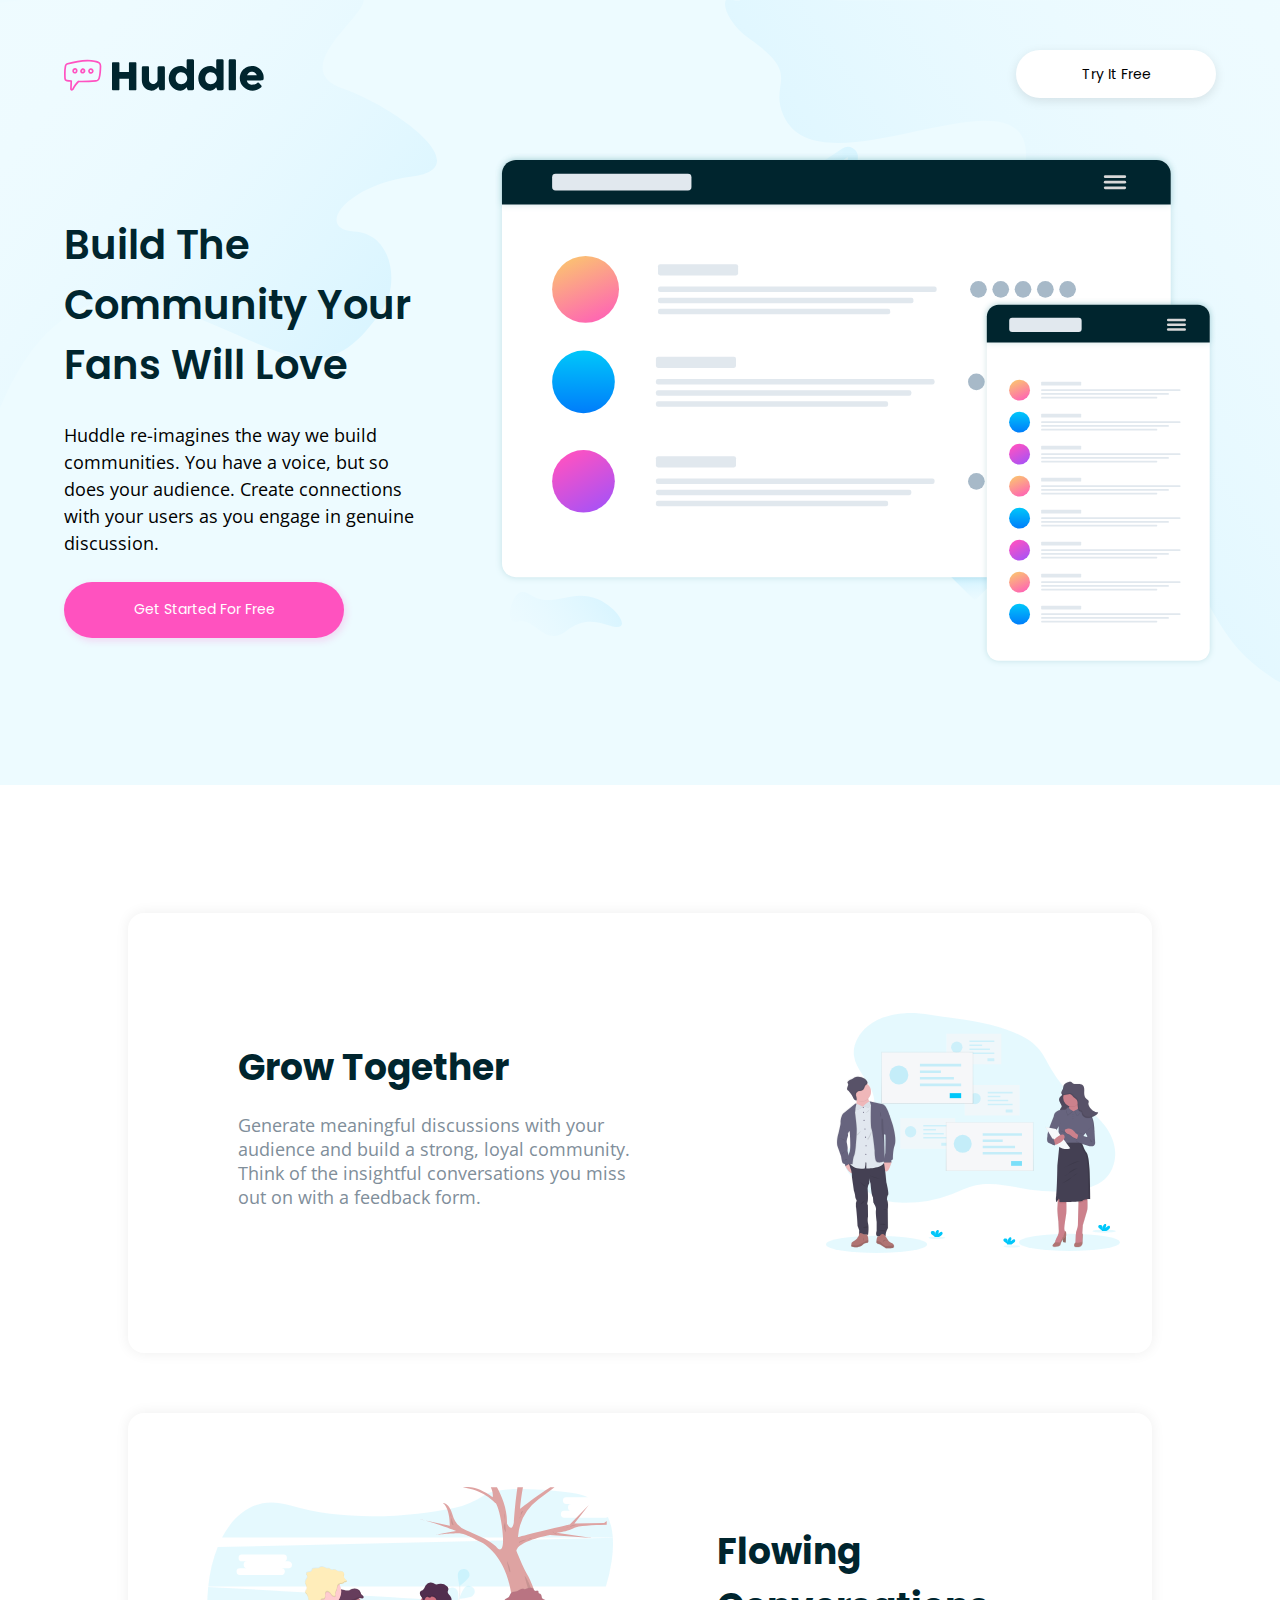
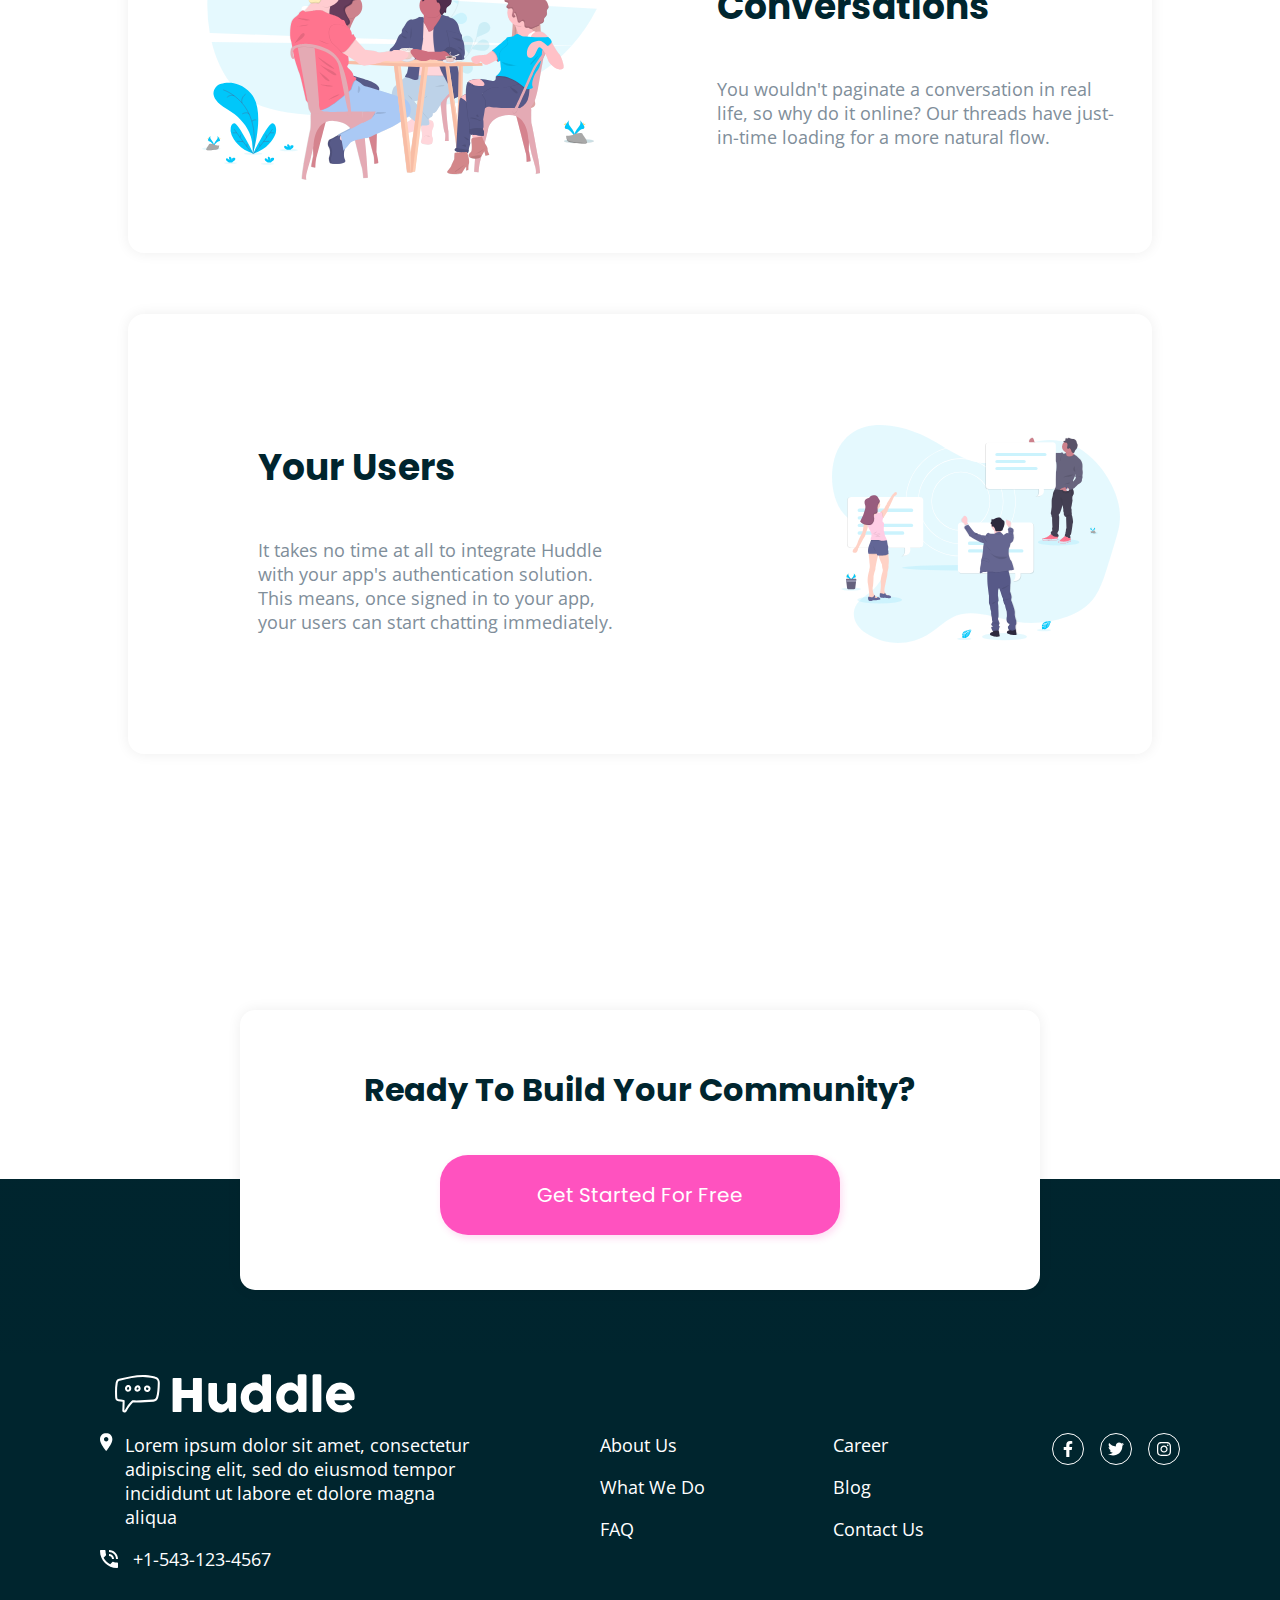
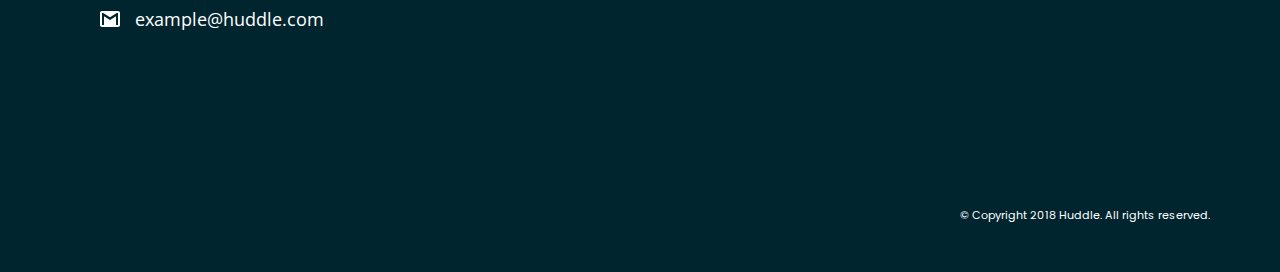
==== Landingspagina/huddle-landing-page-with-alternating-feature-blocks-master/index.html @ 1ea7c82f "Landingspagina" ====
<!DOCTYPE html>
<html lang="en">
<head>
  <meta charset="UTF-8">
  <meta name="viewport" content="width=device-width, initial-scale=1.0"> <!-- displays site properly based on user's device -->

  <link rel="icon" type="image/png" sizes="32x32" href="./images/favicon-32x32.png">
  <link rel="stylesheet" href="landing-page.css">
  <link rel="preconnect" href="https://fonts.googleapis.com">
  <link rel="preconnect" href="https://fonts.gstatic.com" crossorigin>
  <link rel="preconnect" href="https://fonts.googleapis.com">
  <link rel="preconnect" href="https://fonts.gstatic.com" crossorigin>
  <link href="https://fonts.googleapis.com/css2?family=Open+Sans:wght@400;700&family=Poppins:wght@600&display=swap" rel="stylesheet">
  
  <title>Frontend Mentor | Huddle landing page with alternating feature blocks</title>

  <!-- Feel free to remove these styles or customise in your own stylesheet 👍 -->
  <style>
    .attribution { font-size: 11px; text-align: center; }
    .attribution a { color: hsl(228, 45%, 44%); }
  </style>
</head>
<body>
  <div class="container">
    <div class="block-1">
      <div class="block-1__first-line">
        <div class="block-1__logo-holder">
          <img class="block-1__logo" src="images/logo.svg" alt="logo">
        </div>
        <a class="block-1__button--1">Try It Free</a>
      </div>
      <div class="holder">
        <div class="block-1__txt-block">
          <h1 class="block-1__title">Build The Community Your Fans Will Love</h1>
          <p class="block-1__txt">Huddle re-imagines the way we build communities. You have a voice, but so does your audience. Create connections with your users as you engage in genuine discussion.</p> 
          <p class="block-1__button--2">Get Started For Free</p>
        </div>
        <div class="block-1__img-holder">
          <img class="block-1__img" src="images/illustration-mockups.svg" alt="illustration-mockups">
        </div>
      </div>
    </div>
    <div class="middle-block-container">
      <div class="block-2">
        <div class="block-2__txt-block">
          <h1 class="block-2__title">Grow Together</h1>
          <p class="block-2__txt">Generate meaningful discussions with your audience and build a strong, loyal community. Think of the insightful conversations you miss out on with a feedback form.</p> 
        </div>
        <div class="block-2__img-holder">
          <img class="block-2__img" src="images/illustration-grow-together.svg" alt="illustration-grow-together">
        </div>
      </div>

      <div class="block-3">
        <div class="block-3__img-holder">
          <img class="block-3__img" src="images/illustration-flowing-conversation.svg" alt="illustration-flowing-conversation">
        </div>
        <div class="block-3__txt-block">
          <h1 class="block-3__title">Flowing Conversations</h1>
          <p class="block-3__txt">You wouldn't paginate a conversation in real life, so why do it online? Our threads have just-in-time loading for a more natural flow.</p>
        </div>
      </div>

      <div class="block-4">
        <div class="block-4__txt-block">
          <h1 class="block-4__title">Your Users</h1>
          <p class="block-4__txt">It takes no time at all to integrate Huddle with your app's authentication solution. This means, once signed in to your app, your users can start chatting immediately.</p>
        </div>
        <div class="block-4__img-holder">
          <img class="block-4__img" src="images/illustration-your-users.svg" alt="illustration-your-users">
        </div>
      </div>
    </div>

    <div class="container-5-6">
    <div class="block-5">
      <h1 class="block-5__title">Ready To Build Your Community?</h1>
      <p class="block-5__button">Get Started For Free</p>
    </div>

      <div class="block-6">
        <div class="block-6__logo">
          <svg width="240" height="39" xmlns="http://www.w3.org/2000/svg"><g fill-rule="nonzero" fill="none"><path d="M27.967.879C20.242.875 12.182 2.615 4.047 4.872c-1.033.208-2.041.884-2.574 1.72C.983 7.38.805 8.171.652 9c-.79 4.428-.694 8.776-.53 13.594.036 1.103.2 2.41.715 3.205.538.803 1.46 1.313 2.561 1.48a95.99 95.99 0 0 0 4.232.525l-.312 8.698c-.048.692.29 1.267.71 1.598.376.286.795.413 1.225.445.86.065 1.869-.303 2.37-1.257 2.195-4.224 3.572-6.089 6.317-8.895 7.158.176 13.407-.222 20.482-.745 2.501-.065 4.218-2.11 4.672-3.743 1.357-4.232 1.568-9.456 1.712-14.737.061-2.093-.665-4.148-1.95-5.234-1.222-.991-2.702-1.35-4.058-1.718C35.031 1.363 31.263.905 27.967.879zm10.29 3.31c1.358.369 2.555.724 3.31 1.337 1.26 1.339 1.218 2.23 1.2 3.675-.142 5.122-.388 10.093-1.544 13.86-.498 1.405-1.366 2.405-3.006 2.556-7.208.533-13.462.945-20.707.739a1.032 1.032 0 0 0-.763.302c-3.044 3.074-4.601 5.21-6.921 9.676-.054.102-.171.164-.315.175-.097-.005-.136-.08-.142-.148l.314-9.432c.019-.509-.401-.995-.907-1.05a95.48 95.48 0 0 1-5.06-.62c-.726-.111-.994-.31-1.193-.606-.346-.825-.338-1.335-.365-2.128-.162-4.775-.242-8.948.491-13.1.068-.614.298-1.242.542-1.767.404-.632 1.023-.725 1.644-.897 7.956-2.197 15.74-3.84 23.068-3.845 3.592.13 7.364.49 10.354 1.273zm-27.479 8.09c-1.096 1.313-.987 3.096-.14 4.29.442.625 1.132 1.128 1.972 1.242 1.091.09 1.783-.352 2.53-.86 1.353-1.176 1.49-3.228.461-4.71-.524-.755-1.362-1.208-2.218-1.24-1.172.012-1.968.535-2.605 1.277zm11.856-1.072c-1.092.035-1.975.791-2.514 1.607-.617.933-.977 2.101-.478 3.246.96 2.203 4.277 2.176 5.6-.063.61-1.032.454-2.205 0-3.056-.452-.85-1.136-1.543-2.131-1.702a2.494 2.494 0 0 0-.477-.032zm9.625.207c-.34-.008-.69.024-1.018.111-1.312.35-2.429 1.704-2.26 3.437.086.872.487 1.722 1.21 2.308.723.585 1.773.847 2.88.62 1.272-.26 2.06-1.285 2.323-2.275.263-.99.197-1.999-.414-2.817a3.47 3.47 0 0 0-2.72-1.384zm-18.965 1.623c.245.002.438.08.637.366.445.642.321 1.615-.128 2.005-.447.39-.726.424-.922.398-.196-.027-.395-.162-.573-.414-.34-.48-.44-1.256.007-1.81.238-.316.675-.513.98-.545zm9.483.223c.038.006.464.253.668.636.204.383.242.739.048 1.066-.577.976-1.804.712-1.99.287-.07-.162-.017-.813.32-1.32.335-.509.757-.7.954-.67zm10.564.748c.062.083.213.64.096 1.082-.118.442-.31.715-.78.811-.602.124-.94 0-1.193-.207-.254-.205-.425-.552-.462-.923-.09-.92.24-1.133.764-1.273.61-.15 1.3.112 1.575.51z" fill="#ffffff"/><path d="M57.61 4.996c.016-.26.111-.494.287-.701a.875.875 0 0 1 .701-.31h6.826c.23 0 .467.096.712.287a.883.883 0 0 1 .368.724v10.893h11.421V4.996c0-.276.096-.513.287-.712.192-.2.44-.3.747-.3h6.734c.306 0 .574.077.804.23.23.154.345.399.345.736V37.1c0 .337-.1.59-.3.758-.198.169-.459.253-.78.253h-6.803c-.306 0-.555-.084-.747-.253-.191-.168-.287-.42-.287-.758V24.047H66.504V37.1c0 .322-.104.57-.31.747-.207.176-.487.264-.84.264h-6.756c-.643 0-.972-.299-.988-.896V4.996zm62.875 32.725c-.199.168-.41.275-.632.321a3.123 3.123 0 0 1-.631.07h-3.47c-.276 0-.514-.05-.713-.15-.2-.1-.368-.234-.506-.402a2.384 2.384 0 0 1-.344-.575 4.884 4.884 0 0 1-.23-.666l-.712-2.942c-.23.475-.563 1.015-1 1.62a8.495 8.495 0 0 1-1.666 1.7c-.674.53-1.479.974-2.413 1.334-.935.36-2.007.54-3.218.54-1.746 0-3.332-.337-4.757-1.011a10.904 10.904 0 0 1-3.642-2.758c-1.003-1.164-1.781-2.524-2.332-4.08-.552-1.554-.828-3.213-.828-4.974V10.695c0-.582.127-1.022.38-1.321.252-.299.654-.448 1.206-.448h5.308c.66 0 1.111.11 1.356.333.245.222.368.655.368 1.298v14.96c0 .66.15 1.284.448 1.874.299.59.693 1.11 1.184 1.562.49.452 1.045.809 1.666 1.069.62.26 1.252.39 1.896.39.551 0 1.122-.13 1.712-.39a6.361 6.361 0 0 0 1.631-1.046c.498-.436.908-.95 1.23-1.54.322-.59.482-1.214.482-1.872V10.626c0-.26.05-.52.15-.781.1-.26.249-.46.448-.598.199-.122.387-.206.563-.252.176-.046.38-.07.609-.07h5.194c.658 0 1.133.162 1.424.483.291.322.437.751.437 1.287v25.716c0 .29-.065.559-.195.804s-.31.437-.54.574l.137-.068zm26.681-3.172c-.414.414-.87.858-1.367 1.333-.498.475-1.046.92-1.643 1.333a9.3 9.3 0 0 1-1.93 1.023 6.097 6.097 0 0 1-2.23.402c-2.083 0-4.002-.39-5.757-1.172a13.777 13.777 0 0 1-4.527-3.206c-1.264-1.356-2.252-2.953-2.964-4.792-.713-1.838-1.069-3.814-1.069-5.929 0-2.13.356-4.11 1.069-5.94.712-1.83 1.7-3.424 2.964-4.78a13.635 13.635 0 0 1 4.527-3.194c1.755-.774 3.674-1.161 5.757-1.161.843 0 1.613.123 2.31.368a8.51 8.51 0 0 1 1.907.942c.575.383 1.103.816 1.586 1.298.482.483.938.954 1.367 1.414V1.985c0-.49.15-.903.448-1.24.299-.338.747-.506 1.345-.506h5.17c.2 0 .41.042.632.126.222.085.425.203.61.357.183.153.332.337.447.551.115.215.173.452.173.712v34.357c0 1.18-.62 1.77-1.862 1.77h-4.504c-.306 0-.544-.04-.712-.116a1.13 1.13 0 0 1-.426-.333 2.319 2.319 0 0 1-.31-.551 17.13 17.13 0 0 0-.344-.77l-.667-1.793zm-13.214-11.008a8.39 8.39 0 0 0 .471 2.839c.314.88.762 1.643 1.345 2.286a6.384 6.384 0 0 0 2.102 1.528c.82.376 1.728.563 2.724.563.98 0 1.903-.176 2.769-.528a7.058 7.058 0 0 0 2.263-1.46 7.256 7.256 0 0 0 1.552-2.194c.39-.843.609-1.747.655-2.712v-.322a7.26 7.26 0 0 0-.552-2.803 7.427 7.427 0 0 0-1.528-2.344 7.242 7.242 0 0 0-2.298-1.597 6.977 6.977 0 0 0-2.861-.586c-.996 0-1.904.195-2.724.586-.82.39-1.52.923-2.102 1.597a7.236 7.236 0 0 0-1.345 2.344 8.35 8.35 0 0 0-.47 2.803zm48.72 11.008c-.414.414-.87.858-1.368 1.333-.498.475-1.046.92-1.643 1.333a9.3 9.3 0 0 1-1.93 1.023 6.097 6.097 0 0 1-2.23.402c-2.083 0-4.002-.39-5.756-1.172a13.777 13.777 0 0 1-4.528-3.206c-1.263-1.356-2.252-2.953-2.964-4.792-.712-1.838-1.069-3.814-1.069-5.929 0-2.13.357-4.11 1.069-5.94s1.7-3.424 2.964-4.78a13.635 13.635 0 0 1 4.528-3.194c1.754-.774 3.673-1.161 5.756-1.161.843 0 1.613.123 2.31.368a8.51 8.51 0 0 1 1.907.942c.575.383 1.103.816 1.586 1.298.483.483.938.954 1.367 1.414V1.985c0-.49.15-.903.448-1.24.3-.338.747-.506 1.345-.506h5.17c.2 0 .41.042.632.126.223.085.426.203.61.357.183.153.333.337.448.551.114.215.172.452.172.712v34.357c0 1.18-.62 1.77-1.862 1.77h-4.504c-.306 0-.544-.04-.712-.116a1.13 1.13 0 0 1-.425-.333 2.319 2.319 0 0 1-.31-.551 17.13 17.13 0 0 0-.345-.77l-.667-1.793zm-13.215-11.008a8.39 8.39 0 0 0 .471 2.839c.315.88.763 1.643 1.345 2.286a6.384 6.384 0 0 0 2.103 1.528c.82.376 1.727.563 2.723.563.98 0 1.903-.176 2.769-.528a7.058 7.058 0 0 0 2.264-1.46 7.256 7.256 0 0 0 1.55-2.194c.391-.843.61-1.747.656-2.712v-.322a7.26 7.26 0 0 0-.552-2.803 7.427 7.427 0 0 0-1.528-2.344 7.242 7.242 0 0 0-2.298-1.597 6.977 6.977 0 0 0-2.861-.586c-.996 0-1.904.195-2.723.586-.82.39-1.521.923-2.103 1.597a7.236 7.236 0 0 0-1.345 2.344 8.35 8.35 0 0 0-.47 2.803zM197.61 2.008c0-.49.122-.903.367-1.24.246-.338.667-.506 1.264-.506h5.63c.154 0 .315.042.483.126a1.7 1.7 0 0 1 .471.357c.146.153.268.337.368.551.1.215.15.452.15.712v34.334c0 .582-.165 1.022-.495 1.321-.329.299-.754.448-1.275.448h-5.332c-.597 0-1.018-.15-1.264-.448-.245-.299-.367-.74-.367-1.321V2.008zm38.7 32.61a15.31 15.31 0 0 1-4.55 2.907 13.87 13.87 0 0 1-5.355 1.046c-2.1 0-4.083-.383-5.952-1.15a15.494 15.494 0 0 1-4.918-3.182 15.273 15.273 0 0 1-3.355-4.792c-.828-1.838-1.241-3.837-1.241-5.998 0-1.348.164-2.654.494-3.918a15.45 15.45 0 0 1 1.402-3.55 15.055 15.055 0 0 1 2.206-3.045 13.957 13.957 0 0 1 2.907-2.379 14.327 14.327 0 0 1 3.493-1.54 14.084 14.084 0 0 1 3.975-.551c1.272 0 2.505.169 3.7.506 1.195.337 2.318.812 3.367 1.424 1.05.613 2.01 1.349 2.884 2.207a14.896 14.896 0 0 1 2.252 2.815 13.58 13.58 0 0 1 1.46 3.263c.344 1.157.517 2.348.517 3.573 0 .797-.012 1.448-.035 1.954-.023.505-.142.908-.356 1.206-.215.3-.57.506-1.069.62-.498.116-1.23.173-2.194.173h-16.546c.153.98.463 1.8.93 2.46a5.842 5.842 0 0 0 1.62 1.573c.613.391 1.264.67 1.954.84a8.24 8.24 0 0 0 1.953.252c.552 0 1.118-.058 1.7-.172a12.179 12.179 0 0 0 1.69-.46 9.557 9.557 0 0 0 1.493-.667c.452-.252.816-.517 1.092-.792.245-.2.456-.349.632-.449.176-.1.364-.149.563-.149.2 0 .402.07.61.207a4.8 4.8 0 0 1 .7.597l2.436 2.758c.168.2.276.38.322.54.046.161.069.326.069.494 0 .307-.085.571-.253.793a2.89 2.89 0 0 1-.598.586zm-11.054-19.143c-.598 0-1.176.119-1.735.356a6.547 6.547 0 0 0-1.575.954c-.49.398-.93.85-1.321 1.356a8.315 8.315 0 0 0-.954 1.54h11.743a13.536 13.536 0 0 0-1.045-1.655 7.081 7.081 0 0 0-1.287-1.333 5.558 5.558 0 0 0-1.655-.896c-.62-.215-1.344-.322-2.171-.322z" fill="#ffffff"/></g></svg>
        </div>
        <div class="block-6__txt-container">
          <div class="block-6__info-block-1">
            <div class=" block-6__location">
              <svg class="block-6__location--icon" width="13" height="18" xmlns="http://www.w3.org/2000/svg"><path d="M6.188 0C2.74 0 0 2.79 0 6.3 0 10.98 6.188 18 6.188 18s6.187-7.02 6.187-11.7c0-3.51-2.74-6.3-6.188-6.3zm0 8.55c-1.238 0-2.21-.99-2.21-2.25s.972-2.25 2.21-2.25c1.237 0 2.21.99 2.21 2.25s-.973 2.25-2.21 2.25z" fill="#FFF" fill-rule="evenodd"/></svg>
              <p class="block-6__location--txt">Lorem ipsum dolor sit amet, consectetur adipiscing elit, sed do eiusmod tempor incididunt ut labore et dolore magna aliqua</p>
            </div>
            <div class="block-6__phone">
              <svg class="block-6__phone--icon" width="18" height="18" xmlns="http://www.w3.org/2000/svg"><path d="M17 12.5c-1.2 0-2.4-.2-3.6-.6-.3-.1-.7 0-1 .2l-2.2 2.2c-2.8-1.4-5.1-3.8-6.6-6.6l2.2-2.2c.3-.3.4-.7.2-1-.3-1.1-.5-2.3-.5-3.5 0-.6-.4-1-1-1H1C.4 0 0 .4 0 1c0 9.4 7.6 17 17 17 .6 0 1-.4 1-1v-3.5c0-.6-.4-1-1-1zM16 9h2c0-5-4-9-9-9v2c3.9 0 7 3.1 7 7zm-4 0h2c0-2.8-2.2-5-5-5v2c1.7 0 3 1.3 3 3z" fill="#FFF" fill-rule="evenodd"/></svg>
              <p class="block-6__phone--txt">+1-543-123-4567</p>
            </div>
            <div class="block-6__email">
              <svg class="block-6__email--icon" width="20" height="16" xmlns="http://www.w3.org/2000/svg"><path d="M18 0H2C.9 0 0 .9 0 2v12c0 1.1.9 2 2 2h16c1.1 0 2-.9 2-2V2c0-1.1-.9-2-2-2zm0 14h-2V5.2L10 9 4 5.2V14H2V2h1.2L10 6.2 16.8 2H18v12z" fill="#FFF" fill-rule="evenodd"/></svg>
              <p class="block-6__email--txt">example@huddle.com</p>
            </div>
          </div>

            <div class="block-6__info-block-2">
              <p class="block-6__info-block-2--txt-1">About Us</p>
              <p>What We Do</p>
              <p>FAQ</p>
            </div>

            <div class="block-6__info-block-3">
              <p class="block-6__info-block-3--txt-1">Career</p>
              <p>Blog</p>
              <p>Contact Us</p>
            </div>

            <div class="block-6__info-block-4">
              <a class="block-6__info-block-4__facebook">
                <img src="images/facebook.svg" alt="facebook-icon">
              </a>
              <a class="block-6__info-block-4__twitter">
                <img src="images/twitter-icon.svg" alt="twitter-icon">
              </a>
              <a class="block-6__info-block-4__instagram">
                <img src="images/instagram-icon.svg" alt="instagram-icon">
              </a>
            </div>
        </div>
        <div class="block-6__copyright-container">
          <p class="block-6__copyright-txt">&copy; Copyright 2018 Huddle. All rights reserved.</p>
        </div>
      </div>
    </div>
  </div>

</body>
</html>
---- Landingspagina/huddle-landing-page-with-alternating-feature-blocks-master/landing-page.css ----
body {
  height: 100%;
  font-size: 18px;
  margin: 0;
}

.container {
  width: 100%;
}

.block-1 {
  background-image: url("images/bg-hero-desktop.svg");
  background-repeat: no-repeat;
  background-color: #EDFBFF;
  padding: 5%;
  padding-top: 0;
  height: 721px;
  max-width: 100%;
}
@media (max-width: 768px) {
  .block-1 {
    background-image: url("images/bg-hero-mobile.svg");
    height: 821px;
  }
}
.block-1__first-line {
  max-width: 1440px;
  margin: 0 auto;
  display: flex;
  justify-content: space-between;
  align-items: center;
  padding: 50px 0px;
}
@media (max-width: 768px) {
  .block-1__first-line {
    display: flex;
    justify-content: space-between;
    margin: 0;
  }
}
.block-1__logo-holder {
  width: 200px;
  height: 31px;
}
@media (max-width: 768px) {
  .block-1__logo-holder {
    width: 104px;
    height: 16px;
  }
}
.block-1__logo {
  width: 100%;
}
@media (max-width: 768px) {
  .block-1__logo {
    width: 100%;
  }
}
.block-1__button--1 {
  border-radius: 24px;
  font-size: 14px;
  background: #FFF;
  box-shadow: 0px 3px 11px 0px rgba(0, 0, 0, 0.1);
  width: 200px;
  height: 48px;
  display: flex;
  align-items: center;
  justify-content: center;
  float: right;
  font-family: "Poppins", sans-serif;
  margin: 0;
}
@media (max-width: 768px) {
  .block-1__button--1 {
    width: 96px;
    height: 24px;
    font-size: 10px;
  }
}
.block-1__button--1:hover {
  color: #808E9A;
  cursor: pointer;
}
.block-1__button--2 {
  background-color: hsl(322, 100%, 66%);
  border-radius: 28px;
  width: 280px;
  height: 56px;
  display: flex;
  justify-content: center;
  align-items: center;
  box-shadow: 2px 3px 6px 1px rgba(255, 82, 193, 0.17);
  color: white;
  font-family: "Poppins", sans-serif;
  font-size: 14px;
}
@media (max-width: 768px) {
  .block-1__button--2 {
    width: 240px;
    height: 40px;
    font-size: 12px;
  }
}
.block-1__button--2:hover {
  background-color: #FF9ADB;
  cursor: pointer;
}
.block-1__title {
  font-family: "Poppins", sans-serif;
  font-size: 40px;
  color: hsl(192, 100%, 9%);
  line-height: 60px;
  font-weight: 600;
}
@media (max-width: 768px) {
  .block-1__title {
    padding-right: 0;
    font-size: 24px;
    width: 308px;
    text-align: center;
    line-height: 36px;
  }
}
.block-1__txt {
  font-family: "Open Sans", sans-serif;
  padding-bottom: 2%;
  font-weight: 400;
  line-height: 27px;
}
@media (max-width: 768px) {
  .block-1__txt {
    padding-right: 0;
    font-size: 16px;
    width: 304px;
    text-align: center;
  }
}
.block-1__img-holder {
  width: 100%;
  max-width: 720.52px;
  min-width: 380px;
  display: flex;
}
@media (max-width: 768px) {
  .block-1__img-holder {
    max-width: 455.52px;
  }
}
@media (max-width: 397px) {
  .block-1__img-holder {
    padding: 20px 50px;
    box-sizing: border-box;
  }
}
.block-1__img {
  width: 100%;
}
.block-1__txt-block {
  width: 50%;
  padding: 20px 80px;
  padding-left: 0px;
  box-sizing: border-box;
  padding-top: 40px;
}
@media (max-width: 768px) {
  .block-1__txt-block {
    display: flex;
    flex-direction: column;
    align-items: center;
    padding: 20px 40px;
    box-sizing: border-box;
    width: 100%;
    -o-object-fit: contain;
       object-fit: contain;
  }
}

.holder {
  display: flex;
  flex-direction: row;
  align-items: center;
  max-width: 1440px;
}
@media (max-width: 768px) {
  .holder {
    display: flex;
    flex-direction: column;
    max-width: 704px;
    max-height: 553px;
    -o-object-fit: contain;
       object-fit: contain;
  }
}

.middle-block-container {
  display: flex;
  align-items: center;
  flex-direction: column;
  margin: 10%;
}

.block-2 {
  height: 440px;
  max-width: 1232px;
  min-width: 335px;
  border-radius: 16px;
  box-shadow: 0px 0px 14px 0px rgba(0, 0, 0, 0.07);
  display: flex;
  align-items: center;
  margin-bottom: 40px;
}
@media (max-width: 768px) {
  .block-2 {
    flex-direction: column-reverse;
    align-items: center;
    height: 480px;
    width: 335px;
  }
}
.block-2__txt-block {
  display: flex;
  flex-direction: column;
  justify-content: center;
  box-sizing: border-box;
  padding: 44px 110px;
}
@media (max-width: 768px) {
  .block-2__txt-block {
    align-items: center;
    padding-top: 30px;
  }
}
.block-2__title {
  font-family: "Poppins", sans-serif;
  margin: 0;
  color: hsl(192, 100%, 9%);
}
@media (max-width: 768px) {
  .block-2__title {
    font-size: 20px;
    padding: 0;
  }
}
.block-2__txt {
  font-family: "Open Sans", sans-serif;
  color: #808E9A;
}
@media (max-width: 768px) {
  .block-2__txt {
    font-size: 14px;
    width: 256px;
    padding: 0;
    text-align: center;
  }
}
.block-2__img-holder {
  max-height: 100%;
  padding: 34px 74px;
  padding-right: 32px;
  box-sizing: border-box;
  display: flex;
}
@media (max-width: 768px) {
  .block-2__img-holder {
    padding: 24px 54px;
  }
}
.block-2__img {
  max-width: 100%;
  -o-object-fit: contain;
     object-fit: contain;
}

.block-3 {
  height: 440px;
  max-width: 1232px;
  min-width: 335px;
  border-radius: 16px;
  box-shadow: 0px 0px 14px 0px rgba(0, 0, 0, 0.07);
  margin-top: 2%;
  display: flex;
  align-items: center;
  margin-bottom: 40px;
}
@media (max-width: 768px) {
  .block-3 {
    flex-direction: column;
    align-items: center;
    height: 480px;
    width: 335px;
  }
}
.block-3__txt-block {
  display: flex;
  flex-direction: column;
  justify-content: center;
  box-sizing: border-box;
  padding: 44px 30px;
}
@media (max-width: 768px) {
  .block-3__txt-block {
    align-items: center;
    padding: 50px;
  }
}
.block-3__title {
  font-family: "Poppins", sans-serif;
  color: hsl(192, 100%, 9%);
}
@media (max-width: 768px) {
  .block-3__title {
    font-size: 20px;
    padding: 0;
    margin: 0;
  }
}
.block-3__txt {
  font-family: "Open Sans", sans-serif;
  color: #808E9A;
}
@media (max-width: 768px) {
  .block-3__txt {
    font-size: 14px;
    width: 256px;
    padding: 0;
    text-align: center;
  }
}
.block-3__img-holder {
  max-height: 100%;
  padding: 44px 74px;
  box-sizing: border-box;
  display: flex;
}
@media (max-width: 768px) {
  .block-3__img-holder {
    padding: 64px 44px;
    padding-bottom: 0;
  }
}
.block-3__img {
  max-width: 100%;
  -o-object-fit: contain;
     object-fit: contain;
}

.block-4 {
  height: 440px;
  max-width: 1232px;
  min-width: 335px;
  border-radius: 16px;
  box-shadow: 0px 0px 14px 0px rgba(0, 0, 0, 0.07);
  margin-top: 2%;
  display: flex;
  align-items: center;
}
@media (max-width: 768px) {
  .block-4 {
    flex-direction: column-reverse;
    align-items: center;
    height: 480px;
    width: 335px;
  }
}
.block-4__txt-block {
  display: flex;
  flex-direction: column;
  justify-content: center;
  box-sizing: border-box;
  padding: 44px 130px;
}
@media (max-width: 768px) {
  .block-4__txt-block {
    align-items: center;
    padding-top: 30px;
  }
}
.block-4__title {
  font-family: "Poppins", sans-serif;
  color: hsl(192, 100%, 9%);
}
@media (max-width: 768px) {
  .block-4__title {
    font-size: 20px;
    padding: 0;
    margin: 0;
  }
}
.block-4__txt {
  font-family: "Open Sans", sans-serif;
  color: #808E9A;
}
@media (max-width: 768px) {
  .block-4__txt {
    font-size: 14px;
    width: 256px;
    padding: 0;
    text-align: center;
  }
}
.block-4__img-holder {
  max-height: 100%;
  padding: 34px 74px;
  padding-right: 32px;
  box-sizing: border-box;
  display: flex;
}
@media (max-width: 768px) {
  .block-4__img-holder {
    padding: 24px 54px;
    padding-bottom: 0;
  }
}
.block-4__img {
  max-width: 100%;
  -o-object-fit: contain;
     object-fit: contain;
}

.container-5-6 {
  background: linear-gradient(to top, hsl(192, 100%, 9%) 0%, hsl(192, 100%, 9%) 70%, white 70%, white 100%);
  display: flex;
  flex-direction: column;
  align-items: center;
}
@media (max-width: 768px) {
  .container-5-6 {
    background: linear-gradient(to top, hsl(192, 100%, 9%) 0%, hsl(192, 100%, 9%) 82%, white 82%, white 100%);
  }
}

.block-5 {
  width: 800px;
  height: 280px;
  border-radius: 15px;
  box-shadow: 0px 0px 14px 0px rgba(0, 0, 0, 0.07);
  margin-top: 10%;
  margin-bottom: 5%;
  display: flex;
  justify-content: center;
  flex-direction: column;
  align-items: center;
  background-color: white;
}
@media (max-width: 768px) {
  .block-5 {
    width: 352px;
    height: 176px;
  }
}
@media (max-width: 375px) {
  .block-5 {
    max-width: 250px;
  }
}
.block-5__title {
  display: flex;
  justify-content: center;
  font-family: "Poppins", sans-serif;
  color: hsl(192, 100%, 9%);
  font-size: 32px;
}
@media (max-width: 768px) {
  .block-5__title {
    font-size: 18px;
  }
}
@media (max-width: 375px) {
  .block-5__title {
    font-size: 14px;
  }
}
.block-5__button {
  background-color: hsl(322, 100%, 66%);
  border-radius: 28px;
  width: 400px;
  height: 80px;
  display: flex;
  justify-content: center;
  align-items: center;
  box-shadow: 2px 3px 6px 1px rgba(255, 82, 193, 0.17);
  color: white;
  font-family: "Poppins", sans-serif;
  font-size: 20px;
}
@media (max-width: 768px) {
  .block-5__button {
    width: 200px;
    height: 40px;
    font-size: 10px;
  }
}
.block-5__button:hover {
  background-color: #FF9ADB;
  cursor: pointer;
}

.block-6 {
  background-color: hsl(192, 100%, 9%);
  display: flex;
  flex-direction: column;
  height: 518px;
}
@media (max-width: 768px) {
  .block-6 {
    height: 100%;
    padding: 10%;
  }
}
.block-6__logo {
  padding: 20px 115px;
  box-sizing: border-box;
  display: flex;
}
@media (max-width: 1024px) {
  .block-6__logo {
    padding: 20px 50px;
    display: flex;
    justify-content: flex-start;
  }
}
@media (max-width: 768px) {
  .block-6__logo {
    padding: 20px 0px;
  }
}
.block-6__txt-container {
  display: flex;
  height: 70%;
  justify-content: center;
}
@media (max-width: 768px) {
  .block-6__txt-container {
    flex-direction: column;
    font-size: 14px;
  }
}
.block-6__info-block-1 {
  display: flex;
  flex-direction: column;
  width: 29%;
  margin-right: 10%;
}
@media (max-width: 768px) {
  .block-6__info-block-1 {
    width: 100%;
  }
}
.block-6__location {
  display: flex;
}
.block-6__location--icon {
  width: 20%;
}
@media (max-width: 768px) {
  .block-6__location--icon {
    width: 10%;
  }
}
@media (max-width: 375px) {
  .block-6__location--icon {
    width: 20%;
  }
}
.block-6__location--txt {
  color: white;
  font-family: "Open Sans", sans-serif;
  margin: 0;
}
.block-6__phone {
  display: flex;
  align-items: center;
}
.block-6__phone--icon {
  margin-right: 4%;
}
.block-6__phone--txt {
  color: white;
  font-family: "Open Sans", sans-serif;
}
.block-6__email {
  display: flex;
  align-items: center;
}
.block-6__email--icon {
  margin-right: 4%;
}
.block-6__email--txt {
  color: white;
  font-family: "Open Sans", sans-serif;
}
.block-6__info-block-2 {
  color: white;
  font-family: "Open Sans", sans-serif;
  margin-right: 10%;
}
@media (max-width: 768px) {
  .block-6__info-block-2 {
    padding: 0;
  }
}
.block-6__info-block-2--txt-1 {
  margin: 0;
}
.block-6__info-block-3 {
  color: white;
  font-family: "Open Sans", sans-serif;
  margin-right: 10%;
}
.block-6__info-block-3--txt-1 {
  margin: 0;
}
.block-6__info-block-4 {
  gap: 1rem;
  display: flex;
  flex-direction: row;
  padding-bottom: 10%;
}
@media (max-width: 768px) {
  .block-6__info-block-4 {
    justify-content: center;
  }
}
.block-6__info-block-4__facebook {
  width: 30px;
  height: 30px;
  display: flex;
  align-items: center;
  justify-content: center;
  border-radius: 50%;
  border: 1px solid white;
}
.block-6__info-block-4__twitter {
  width: 30px;
  height: 30px;
  display: flex;
  align-items: center;
  justify-content: center;
  border-radius: 50%;
  border: 1px solid white;
}
.block-6__info-block-4__instagram {
  width: 30px;
  height: 30px;
  display: flex;
  align-items: center;
  justify-content: center;
  border-radius: 50%;
  border: 1px solid white;
}
.block-6__copyright-container {
  color: white;
  padding-left: 75%;
  font-family: "Poppins", sans-serif;
  font-size: 12px;
}
@media (max-width: 768px) {
  .block-6__copyright-container {
    padding: 0;
    display: flex;
    justify-content: center;
  }
}
.block-6__copyright-txt {
  font-family: "Poppins", sans-serif;
  font-size: 11.13px;
  font-style: normal;
  font-weight: 400;
}/*# sourceMappingURL=landing-page.css.map */
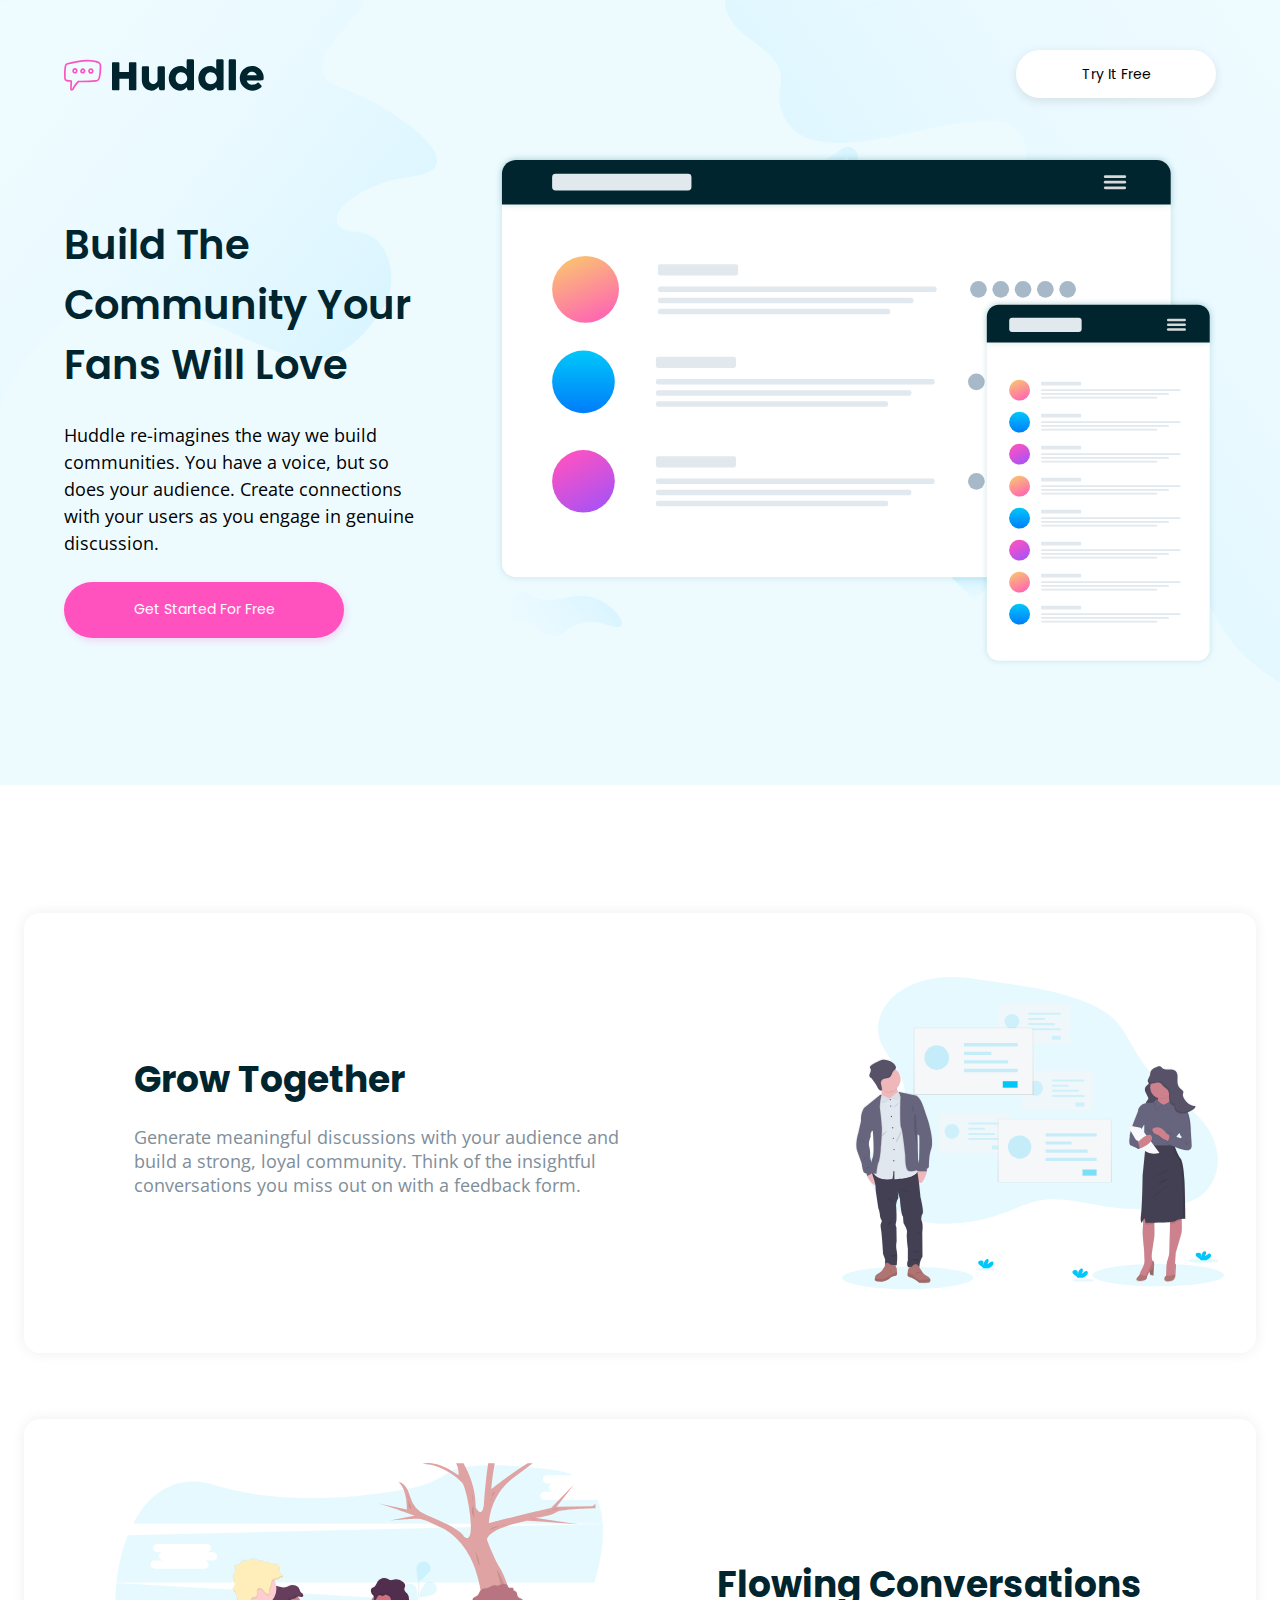
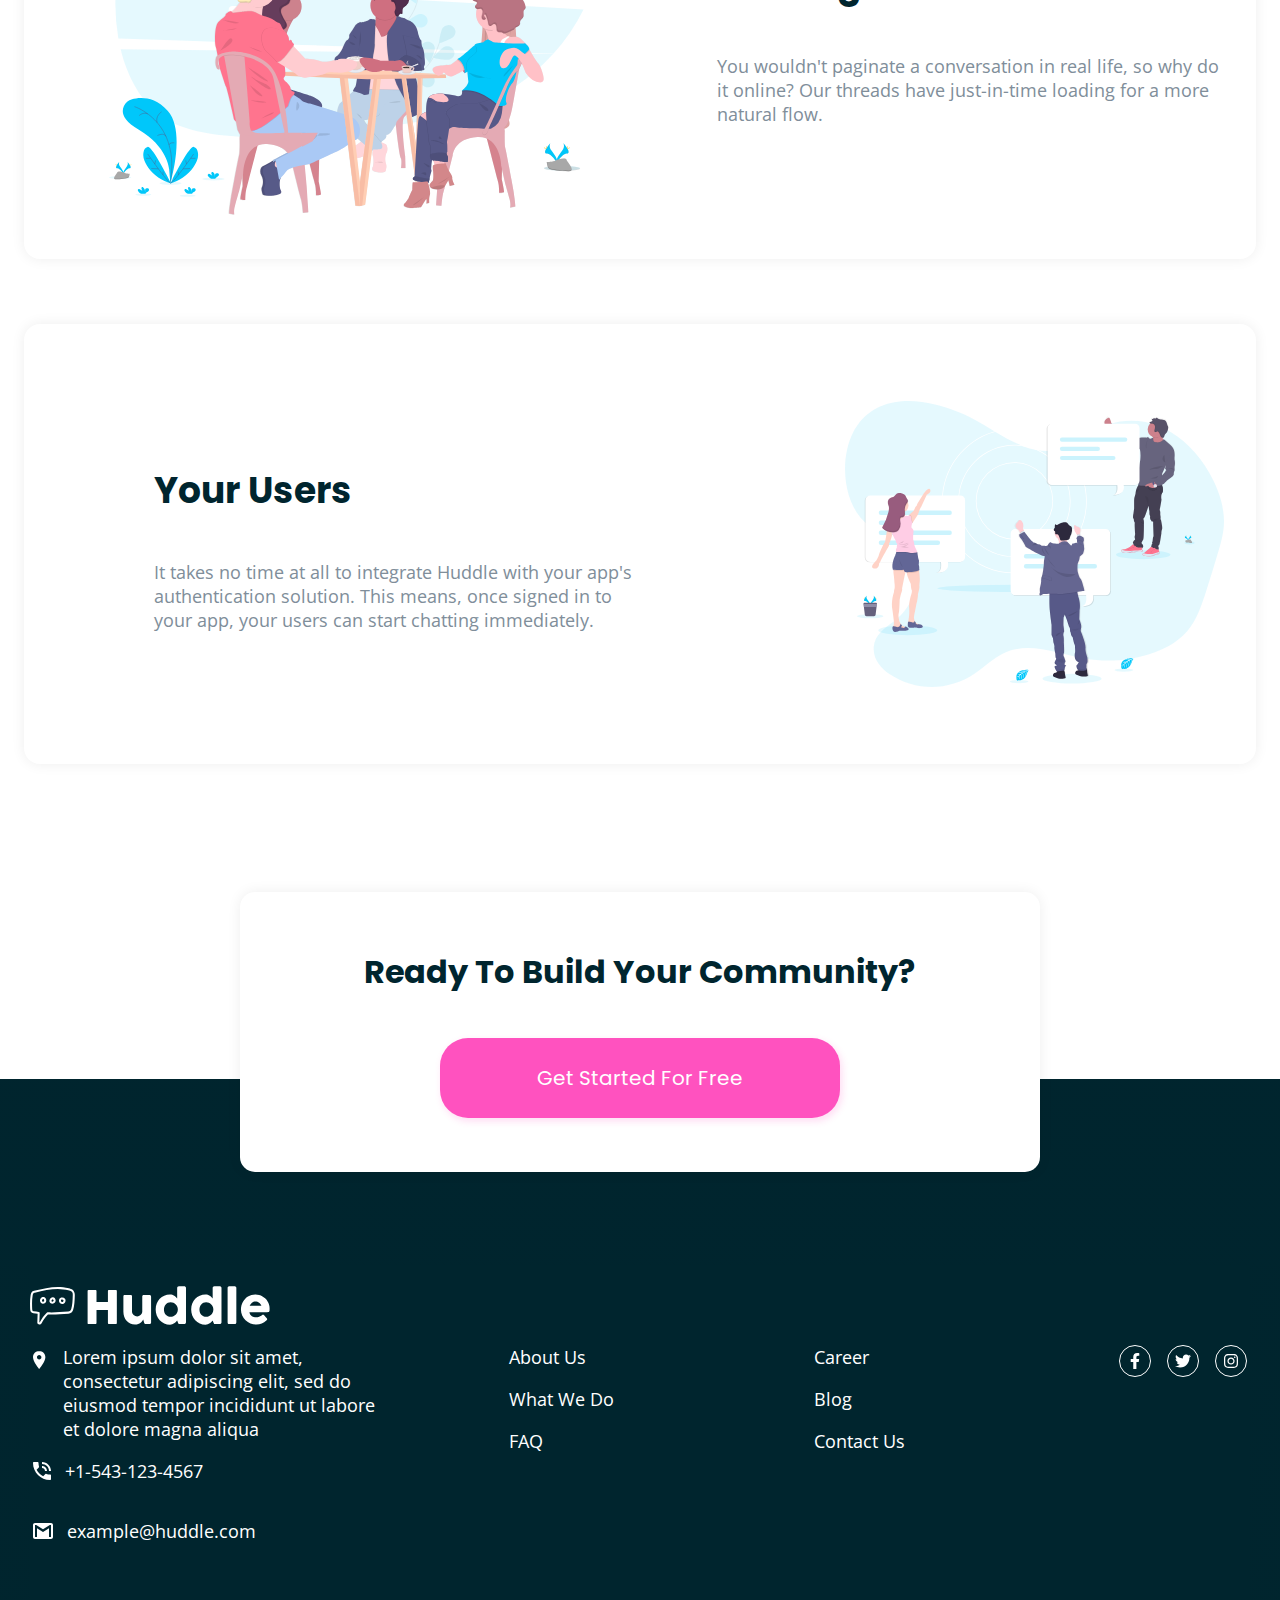
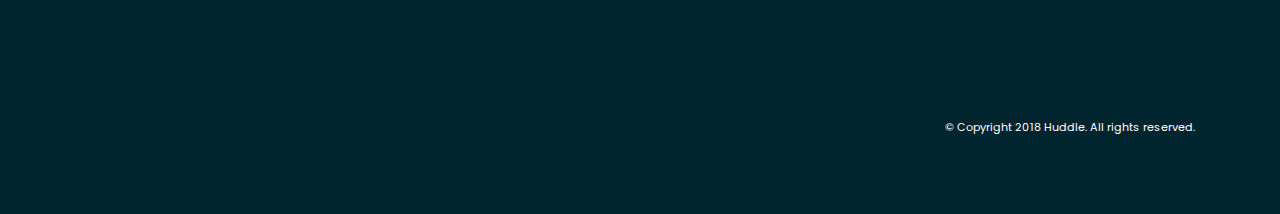
==== commit e088cd5e: "test" ====
--- a/Landingspagina/huddle-landing-page-with-alternating-feature-blocks-master/index.html
+++ b/Landingspagina/huddle-landing-page-with-alternating-feature-blocks-master/index.html
@@ -112,13 +112,13 @@
 
             <div class="block-6__info-block-4">
               <a class="block-6__info-block-4__facebook">
-                <img src="images/facebook.svg" alt="facebook-icon">
+                <img class="block-6__info-block-4__facebook--icon" src="images/facebook.svg" alt="facebook-icon">
               </a>
               <a class="block-6__info-block-4__twitter">
-                <img src="images/twitter-icon.svg" alt="twitter-icon">
+                <img class="block-6__info-block-4__twitter--icon" src="images/twitter-icon.svg" alt="twitter-icon">
               </a>
               <a class="block-6__info-block-4__instagram">
-                <img src="images/instagram-icon.svg" alt="instagram-icon">
+                <img class="block-6__info-block-4__instagram--icon" src="images/instagram-icon.svg" alt="instagram-icon">
               </a>
             </div>
         </div>
--- a/Landingspagina/huddle-landing-page-with-alternating-feature-blocks-master/landing-page.css
+++ b/Landingspagina/huddle-landing-page-with-alternating-feature-blocks-master/landing-page.css
@@ -138,18 +138,11 @@
 .block-1__img-holder {
   width: 100%;
   max-width: 720.52px;
-  min-width: 380px;
   display: flex;
 }
 @media (max-width: 768px) {
   .block-1__img-holder {
-    max-width: 455.52px;
-  }
-}
-@media (max-width: 397px) {
-  .block-1__img-holder {
-    padding: 20px 50px;
-    box-sizing: border-box;
+    max-width: 455px;
   }
 }
 .block-1__img {
@@ -196,7 +189,6 @@
   display: flex;
   align-items: center;
   flex-direction: column;
-  margin: 10%;
 }
 
 .block-2 {
@@ -208,6 +200,7 @@
   display: flex;
   align-items: center;
   margin-bottom: 40px;
+  margin-top: 10%;
 }
 @media (max-width: 768px) {
   .block-2 {
@@ -217,6 +210,12 @@
     width: 335px;
   }
 }
+@media (max-width: 355px) {
+  .block-2 {
+    min-width: 0px;
+    width: 300px;
+  }
+}
 .block-2__txt-block {
   display: flex;
   flex-direction: column;
@@ -227,7 +226,9 @@
 @media (max-width: 768px) {
   .block-2__txt-block {
     align-items: center;
+    padding: 0;
     padding-top: 30px;
+    padding-bottom: 50px;
   }
 }
 .block-2__title {
@@ -290,6 +291,12 @@
     width: 335px;
   }
 }
+@media (max-width: 355px) {
+  .block-3 {
+    min-width: 0px;
+    width: 300px;
+  }
+}
 .block-3__txt-block {
   display: flex;
   flex-direction: column;
@@ -300,7 +307,8 @@
 @media (max-width: 768px) {
   .block-3__txt-block {
     align-items: center;
-    padding: 50px;
+    padding: 0;
+    padding: 50px 0px;
   }
 }
 .block-3__title {
@@ -362,6 +370,12 @@
     width: 335px;
   }
 }
+@media (max-width: 355px) {
+  .block-4 {
+    min-width: 0px;
+    width: 300px;
+  }
+}
 .block-4__txt-block {
   display: flex;
   flex-direction: column;
@@ -372,7 +386,9 @@
 @media (max-width: 768px) {
   .block-4__txt-block {
     align-items: center;
+    padding: 0;
     padding-top: 30px;
+    padding-bottom: 50px;
   }
 }
 .block-4__title {
@@ -500,29 +516,17 @@
   display: flex;
   flex-direction: column;
   height: 518px;
+  margin: 30px;
 }
 @media (max-width: 768px) {
   .block-6 {
     height: 100%;
-    padding: 10%;
   }
 }
 .block-6__logo {
-  padding: 20px 115px;
-  box-sizing: border-box;
-  display: flex;
-}
-@media (max-width: 1024px) {
-  .block-6__logo {
-    padding: 20px 50px;
-    display: flex;
-    justify-content: flex-start;
-  }
-}
-@media (max-width: 768px) {
-  .block-6__logo {
-    padding: 20px 0px;
-  }
+  padding: 20px 0px;
+  box-sizing: border-box;
+  display: flex;
 }
 .block-6__txt-container {
   display: flex;
@@ -547,20 +551,11 @@
   }
 }
 .block-6__location {
-  display: flex;
+  display: grid;
+  grid-template-columns: 30px 1fr;
 }
 .block-6__location--icon {
-  width: 20%;
-}
-@media (max-width: 768px) {
-  .block-6__location--icon {
-    width: 10%;
-  }
-}
-@media (max-width: 375px) {
-  .block-6__location--icon {
-    width: 20%;
-  }
+  padding-top: 6px;
 }
 .block-6__location--txt {
   color: white;
@@ -593,10 +588,12 @@
   color: white;
   font-family: "Open Sans", sans-serif;
   margin-right: 10%;
+  width: 15%;
 }
 @media (max-width: 768px) {
   .block-6__info-block-2 {
     padding: 0;
+    width: 35%;
   }
 }
 .block-6__info-block-2--txt-1 {
@@ -606,6 +603,7 @@
   color: white;
   font-family: "Open Sans", sans-serif;
   margin-right: 10%;
+  width: 15%;
 }
 .block-6__info-block-3--txt-1 {
   margin: 0;
@@ -630,6 +628,13 @@
   border-radius: 50%;
   border: 1px solid white;
 }
+.block-6__info-block-4__facebook:hover {
+  border-color: hsl(322, 100%, 66%);
+  cursor: pointer;
+}
+.block-6__info-block-4__facebook:hover--icon {
+  fill: hsl(322, 100%, 66%);
+}
 .block-6__info-block-4__twitter {
   width: 30px;
   height: 30px;
@@ -639,6 +644,13 @@
   border-radius: 50%;
   border: 1px solid white;
 }
+.block-6__info-block-4__twitter:hover {
+  border-color: hsl(322, 100%, 66%);
+  cursor: pointer;
+}
+.block-6__info-block-4__twitter--icon :hover {
+  fill: hsl(322, 100%, 66%);
+}
 .block-6__info-block-4__instagram {
   width: 30px;
   height: 30px;
@@ -647,6 +659,13 @@
   justify-content: center;
   border-radius: 50%;
   border: 1px solid white;
+}
+.block-6__info-block-4__instagram:hover {
+  border-color: hsl(322, 100%, 66%);
+  cursor: pointer;
+}
+.block-6__info-block-4__instagram--icon :hover {
+  fill: hsl(322, 100%, 66%);
 }
 .block-6__copyright-container {
   color: white;
